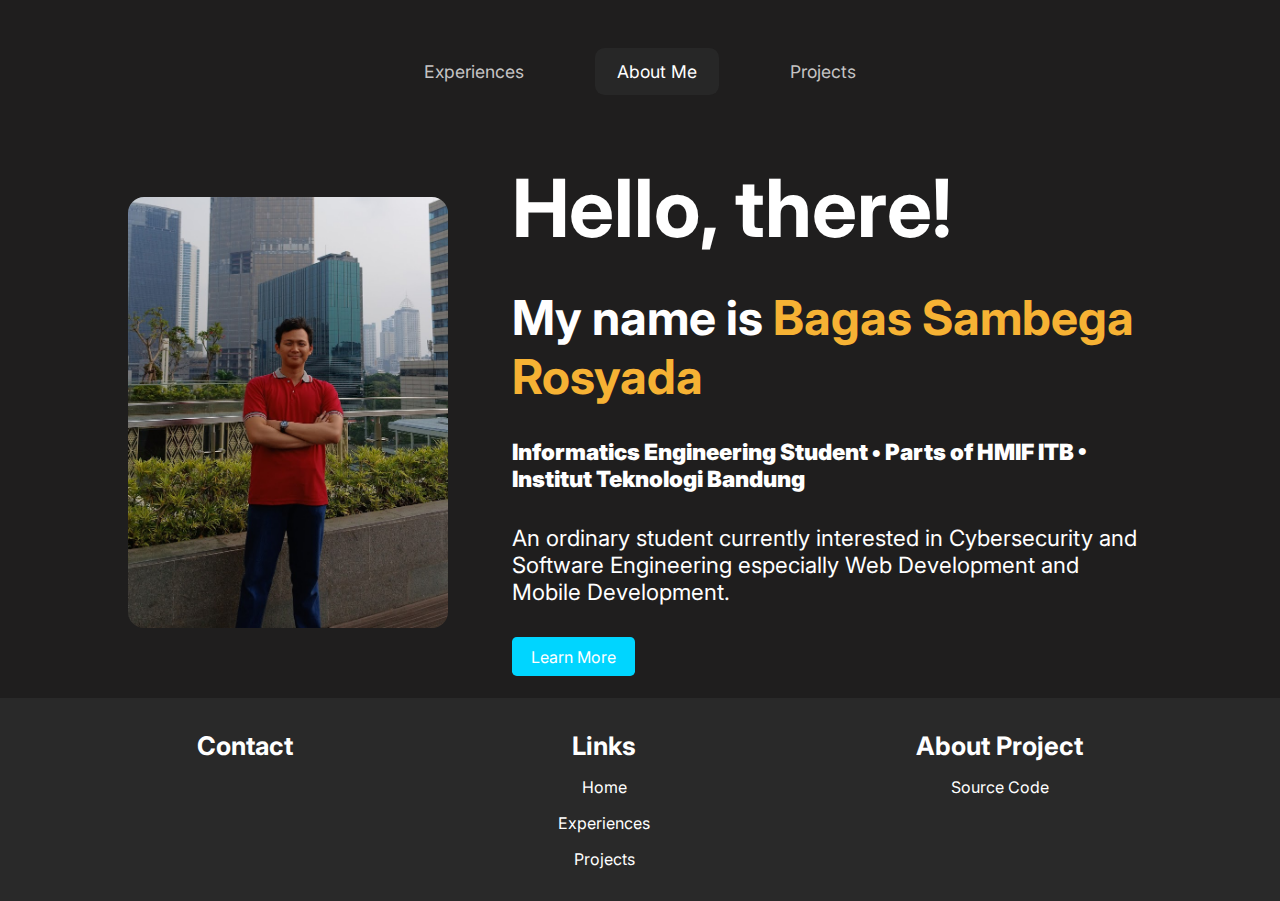
==== index.html @ 39cbf2ce "fix: main responsiveness" ====
<!DOCTYPE html>
<html lang="en">
<head>
    <meta charset="UTF-8">
    <meta name="viewport" content="width=device-width, initial-scale=1.0">
    <title>Portfolio - Homepage</title>
    <link href="index.css" rel="stylesheet">
    <link href="layout.css" rel="stylesheet">
    <link rel="stylesheet" href="https://cdnjs.cloudflare.com/ajax/libs/font-awesome/6.6.0/css/all.min.css" integrity="sha512-Kc323vGBEqzTmouAECnVceyQqyqdsSiqLQISBL29aUW4U/M7pSPA/gEUZQqv1cwx4OnYxTxve5UMg5GT6L4JJg==" crossorigin="anonymous" referrerpolicy="no-referrer" />
    <link rel="icon" type="image/x-icon" href="/assets/img/icon.png">
</head>
<body>
    <header>
        <input type="checkbox" id="nav-burger">
        <label for="nav-burger"><i class="fa-solid fa-bars"></i></label>
        <nav class="navbar">
            <a href="experience.html">Experiences</a>
            <a href="index.html" id="current">About Me</a>
            <a href="projects.html">Projects</a>
        </nav>
    </header>

    <section id="intro">
        <img loading="lazy" src="/assets/img/profpic.jpg" alt="Profile Picture">
        <article id="intro-desc">
            <h1>Hello, there!</h1>
            <h2>My name is <span>Bagas Sambega Rosyada</span></h2>
            <p>Informatics Engineering Student • Parts of HMIF ITB • Institut Teknologi Bandung</p>
            <p>An ordinary student currently interested in Cybersecurity and Software Engineering especially Web Development and Mobile Development.</p>
            <span>
                <a href="experience.html">Learn More  <i class="fa-solid fa-arrow-up-right-from-square"></i></a>
            </span>
        </article>
    </section>

    <footer>
        <div class="contacts-footer">
            <h1>Contact</h1>
            <div class="contacts">
                <a href="https://www.github.com/bagassambega" target="_blank"><i class="fa-brands fa-github"></i></a>
                <a href="https://www.linkedin.com/in/bagassambega" target="_blank"><i class="fa-brands fa-linkedin"></i></a>
                <a href="mailto:bagassambega@gmail.com" target="_blank"><i class="fa-solid fa-envelope"></i></a>
            </div>
        </div>
        <div class="links">
            <h1>Links</h1>
            <a href="index.html">Home</a>
            <a href="experience.html">Experiences</a>
            <a href="projects.html">Projects</a>
        </div>
        <div class="links">
            <h1>About Project</h1>
            <a href="https://github.com/bagassambega/WBD1-Portfolio" target="_blank">Source Code</a>
        </div>
    </footer>
</body>
</html>
---- index.css ----
#intro {
   display: flex;
   flex-direction: row;
   gap: 4rem;
   justify-content: space-around; 
   align-items: center;
   width: 80%;
   margin: 2rem auto;
}

#intro img {
    width: 25vw;
    min-width: 25vw;
    border-radius: 1rem;
    object-fit: contain;
}

#intro-desc {
    display: flex;
    flex-direction: column;
    gap: 2rem;
    justify-content: space-between;
    font-family: 'Inter', sans-serif;
}

#intro-desc h1 {
    font-size: 5rem;
}

#intro-desc p {
    font-size: 1.4rem;
}

#intro-desc p:first-of-type {
    font-weight: 900;
}

#intro-desc h2 {
    font-size: 3rem;
}

#intro-desc h2 span {
    color: rgb(246, 178, 52);
}

#intro-desc span a {
    text-decoration: none;
    padding: .6rem 1.2rem;
    background-color: var(--prim-button);
    color: var(--prim-color);
    border-radius: .3rem;
}

#intro-desc > span {
    margin-top: .6rem;
}

#intro-desc a:hover {
    background-color: var(--sec-button);
    transition: background-color .4s;
}

@media (max-width: 1080px) {
    #intro-desc {
        gap: 1rem;
    }

    #intro h1 {
        font-size: calc(3rem + 1vw);
    }

    #intro h2 {
        font-size: calc(1.5rem + .5vw);
    }

    #intro p, #intro a {
        font-size: 1rem;
    }
}

@media (max-width: 768px) {
    #intro {
        flex-direction: column;
        margin: 0;
        justify-content: center;
        align-items: center;
        gap: 1.6rem;
        margin: auto;
        width: 95%;
        padding: 1.6rem;
    }

    #intro img {
        width: 60%;
        align-self: center;
    }

    #intro-desc h1 {
        font-size: 2rem;
    }

    #intro-desc h2 {
        font-size: 1.1rem;
    }

    #intro-desc p {
        font-size: .8rem;
    }

    #intro-desc a {
        padding: .2rem .8rem;
        font-size: .8rem;
    }
}
---- layout.css ----
@import url('https://fonts.googleapis.com/css2?family=Montserrat:wght@100..900&display=swap');
@import url('https://fonts.googleapis.com/css2?family=Inter:ital,opsz,wght@0,14..32,100..900;1,14..32,100..900&display=swap');

:root {
    --bg-color: #1f1e1e;
    --bg-sec-color: rgb(41, 41, 41);
    --prim-color: white;
    --sec-color: rgb(197, 196, 196);
    --third-color: rgb(240, 240, 240);
    --bg-active: rgb(39, 39, 39);
    --def-font: 'Inter', sans-serif;
    --prim-button: rgb(0, 213, 255);
    --sec-button: rgb(0, 189, 255);
}

* {
    margin: 0;
    padding: 0;
    box-sizing: border-box;
}

body {
    background-color: var(--bg-color);
    color: var(--prim-color);
    font-family: var(--def-font);
}

nav {
    display: flex;
    flex-direction: row;
    justify-content: center;
    gap: 3rem;
    padding: 2rem 0;
    margin-top: 1rem;
}

nav a {
    text-decoration: none;
    color: var(--sec-color);
    font-size: 1.1rem;
    padding: .8rem 1.4rem;
    border-radius: .6rem;
}

nav a#current {
    color: var(--prim-color);
    background-color: var(--bg-active);
}

nav a:hover {
    color: var(--third-color);
    transition: color .25s;
}

#nav-burger {
    display: none;
}

header label {
    margin: 0 auto;
    display: none;
    font-size: 1.1rem;
}

header .nav-responsive label {
    cursor: pointer;
}

footer {
    display: flex;
    flex-direction: row;
    justify-content: space-around;
    padding: 2rem 4rem;
    background-color: var(--bg-sec-color);
}

footer .links {
    display: flex;
    flex-direction: column;
    gap: 1rem;
}

footer .contacts-footer {
    display: flex;
    flex-direction: column;
    gap: 1rem;
}

footer .contacts {
    display: flex;
    flex-direction: row;
    justify-content: space-between;
    gap: 2.5rem;
}

footer h1 {
    text-align: center;
    font-family: 'Inter';
    font-size: 1.6rem;
}

footer .links a, footer .contacts a {
    text-decoration: none;
    color: var(--prim-color);
    text-align: center;
}

footer .contacts a {
    font-size: 1.2rem;
}

footer .links a:hover, footer .contacts a:hover {
    color: var(--sec-color);
    transition: color .3s;
}

@media (max-width: 584px) {
    nav {
        padding: 0;
        display: none;
        flex-direction: column;
        gap: .1rem;
        margin: 0;
        align-items: center;
    }
    
    header {
        background-color: var(--bg-sec-color);
        padding: .8rem 1rem;
        margin-bottom: 2rem;
    }

    header label {
        display: block;
        margin: auto;
    }
    
    nav a {
        font-size: .9rem;
    }

    nav a#current {
        background-color: var(--bg-sec-color);
        font-weight: 700;
    }

    header .nav-responsive {
        display: flex;
        justify-content: center;
    }

    #nav-burger:checked ~ nav {
        display: flex;
        transition: all .5s;
    }

    footer {
        flex-direction: column;
        gap: 2rem;
    }

    footer .contacts {
        justify-content: center;
        gap: 2rem;
    }

    footer h1 {
        font-size: 1.4rem;
    }

    footer a {
        font-size: .8rem;
    }

    footer .links {
        gap: .8rem;
    }
}
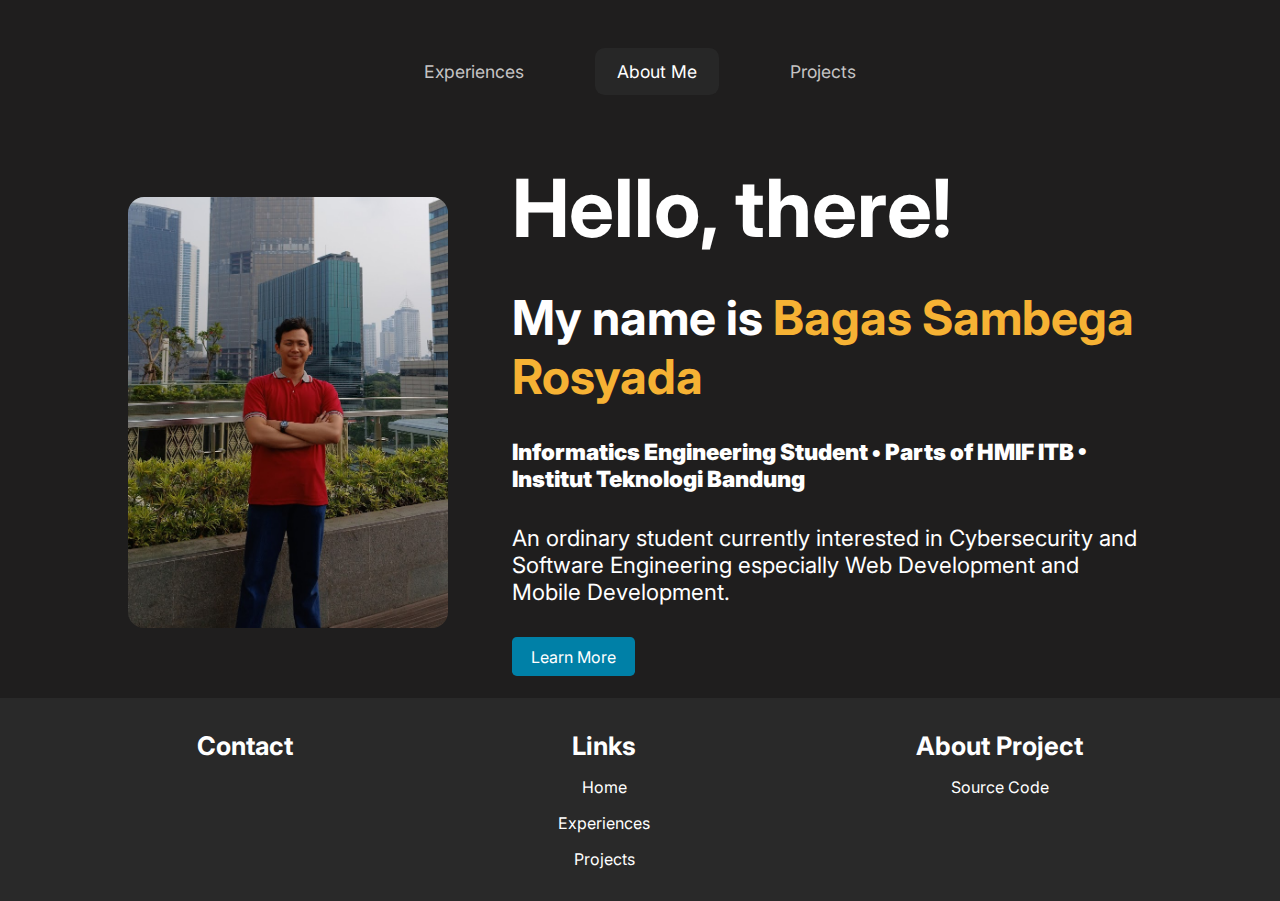
==== commit 5792fa2a: "fix: accessibility" ====
--- a/index.html
+++ b/index.html
@@ -37,9 +37,9 @@
         <div class="contacts-footer">
             <h1>Contact</h1>
             <div class="contacts">
-                <a href="https://www.github.com/bagassambega" target="_blank"><i class="fa-brands fa-github"></i></a>
-                <a href="https://www.linkedin.com/in/bagassambega" target="_blank"><i class="fa-brands fa-linkedin"></i></a>
-                <a href="mailto:bagassambega@gmail.com" target="_blank"><i class="fa-solid fa-envelope"></i></a>
+                <a href="https://www.github.com/bagassambega" id="" target="_blank"><i class="fa-brands fa-github"></i></a>
+                <a href="https://www.linkedin.com/in/bagassambega" name="linkedin" target="_blank"><i class="fa-brands fa-linkedin"></i></a>
+                <a href="mailto:bagassambega@gmail.com" target="_blank" ><i class="fa-solid fa-envelope"></i></a>
             </div>
         </div>
         <div class="links">
--- a/layout.css
+++ b/layout.css
@@ -9,8 +9,8 @@
     --third-color: rgb(240, 240, 240);
     --bg-active: rgb(39, 39, 39);
     --def-font: 'Inter', sans-serif;
-    --prim-button: rgb(0, 213, 255);
-    --sec-button: rgb(0, 189, 255);
+    --prim-button: #0080a7;
+    --sec-button: #0694be;
 }
 
 * {
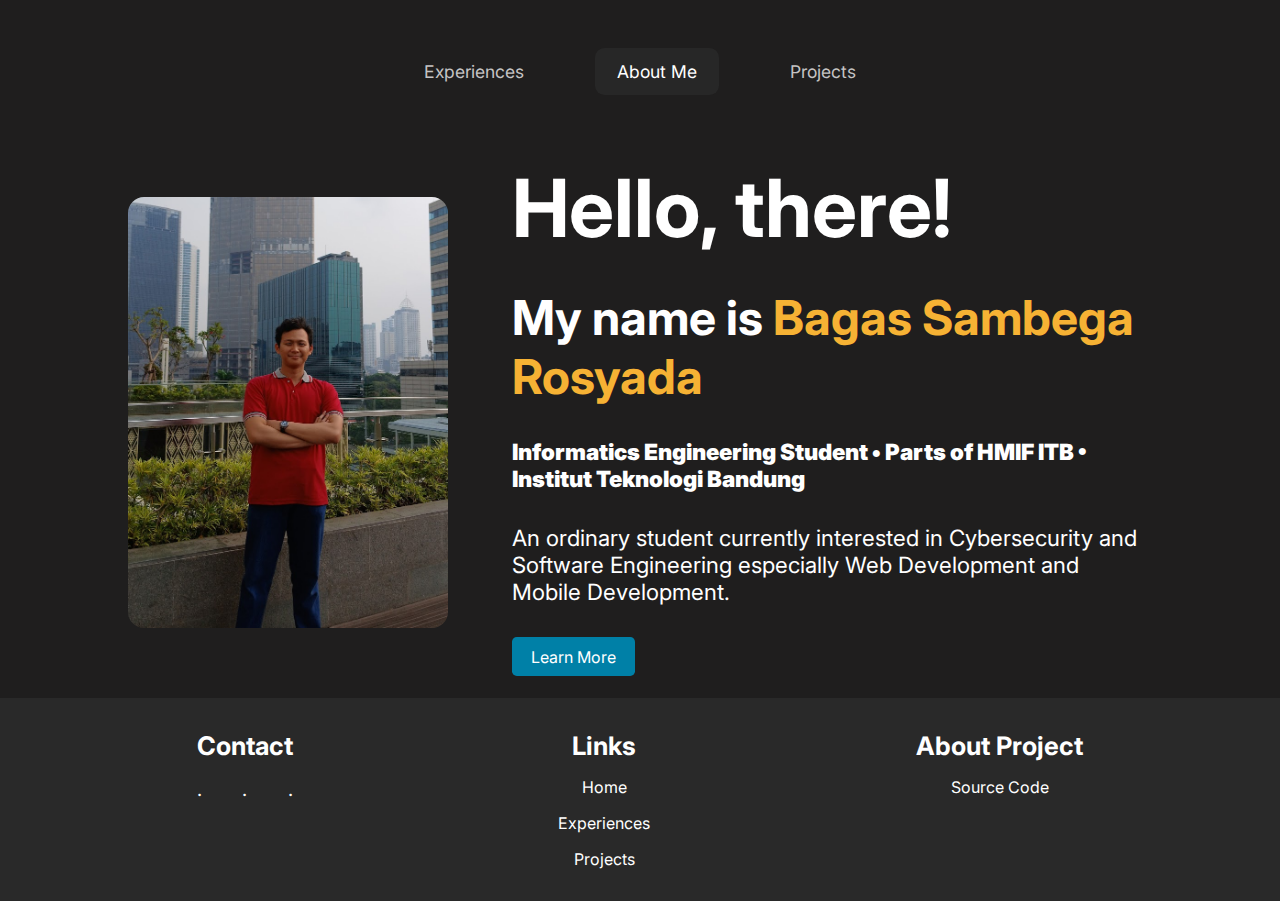
==== commit c35e294d: "fix: accessibility" ====
--- a/index.html
+++ b/index.html
@@ -37,9 +37,9 @@
         <div class="contacts-footer">
             <h1>Contact</h1>
             <div class="contacts">
-                <a href="https://www.github.com/bagassambega" id="" target="_blank"><i class="fa-brands fa-github"></i></a>
-                <a href="https://www.linkedin.com/in/bagassambega" name="linkedin" target="_blank"><i class="fa-brands fa-linkedin"></i></a>
-                <a href="mailto:bagassambega@gmail.com" target="_blank" ><i class="fa-solid fa-envelope"></i></a>
+                <a href="https://www.github.com/bagassambega" id="" target="_blank"><i class="fa-brands fa-github"></i>.</a>
+                <a href="https://www.linkedin.com/in/bagassambega" name="linkedin" target="_blank"><i class="fa-brands fa-linkedin"></i>.</a>
+                <a href="mailto:bagassambega@gmail.com" target="_blank" ><i class="fa-solid fa-envelope"></i>.</a>
             </div>
         </div>
         <div class="links">
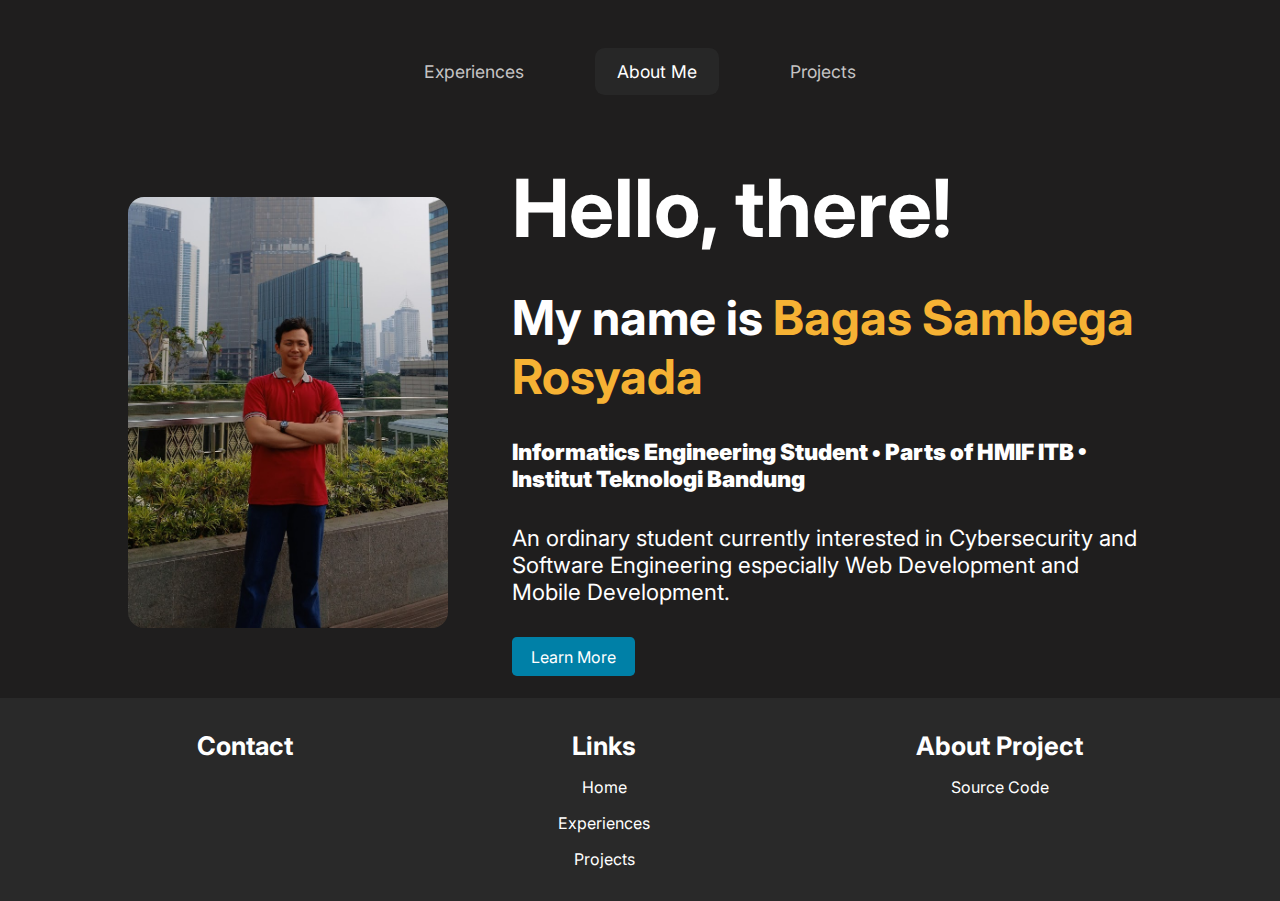
==== commit be597b09: "fix: icon" ====
--- a/index.html
+++ b/index.html
@@ -37,9 +37,9 @@
         <div class="contacts-footer">
             <h1>Contact</h1>
             <div class="contacts">
-                <a href="https://www.github.com/bagassambega" id="" target="_blank"><i class="fa-brands fa-github"></i>.</a>
-                <a href="https://www.linkedin.com/in/bagassambega" name="linkedin" target="_blank"><i class="fa-brands fa-linkedin"></i>.</a>
-                <a href="mailto:bagassambega@gmail.com" target="_blank" ><i class="fa-solid fa-envelope"></i>.</a>
+                <a href="https://www.github.com/bagassambega" id="" target="_blank"><i class="fa-brands fa-github"></i></a>
+                <a href="https://www.linkedin.com/in/bagassambega" name="linkedin" target="_blank"><i class="fa-brands fa-linkedin"></i></a>
+                <a href="mailto:bagassambega@gmail.com" target="_blank" ><i class="fa-solid fa-envelope"></i></a>
             </div>
         </div>
         <div class="links">
--- a/index.css
+++ b/index.css
@@ -91,7 +91,7 @@
     }
 
     #intro img {
-        width: 60%;
+        width: 55%;
         align-self: center;
     }
 
@@ -111,4 +111,18 @@
         padding: .2rem .8rem;
         font-size: .8rem;
     }
+}
+
+@media (max-width: 950px) {
+    #intro {
+        width: 90vw;
+    }
+
+    #intro-desc h1 {
+        font-size: 2.5rem;
+    }
+
+    #intro-desc h2 {
+        font-size: 1.5rem;
+    }
 }--- a/layout.css
+++ b/layout.css
@@ -133,6 +133,7 @@
     header label {
         display: block;
         margin: auto;
+        text-align: center;
     }
     
     nav a {
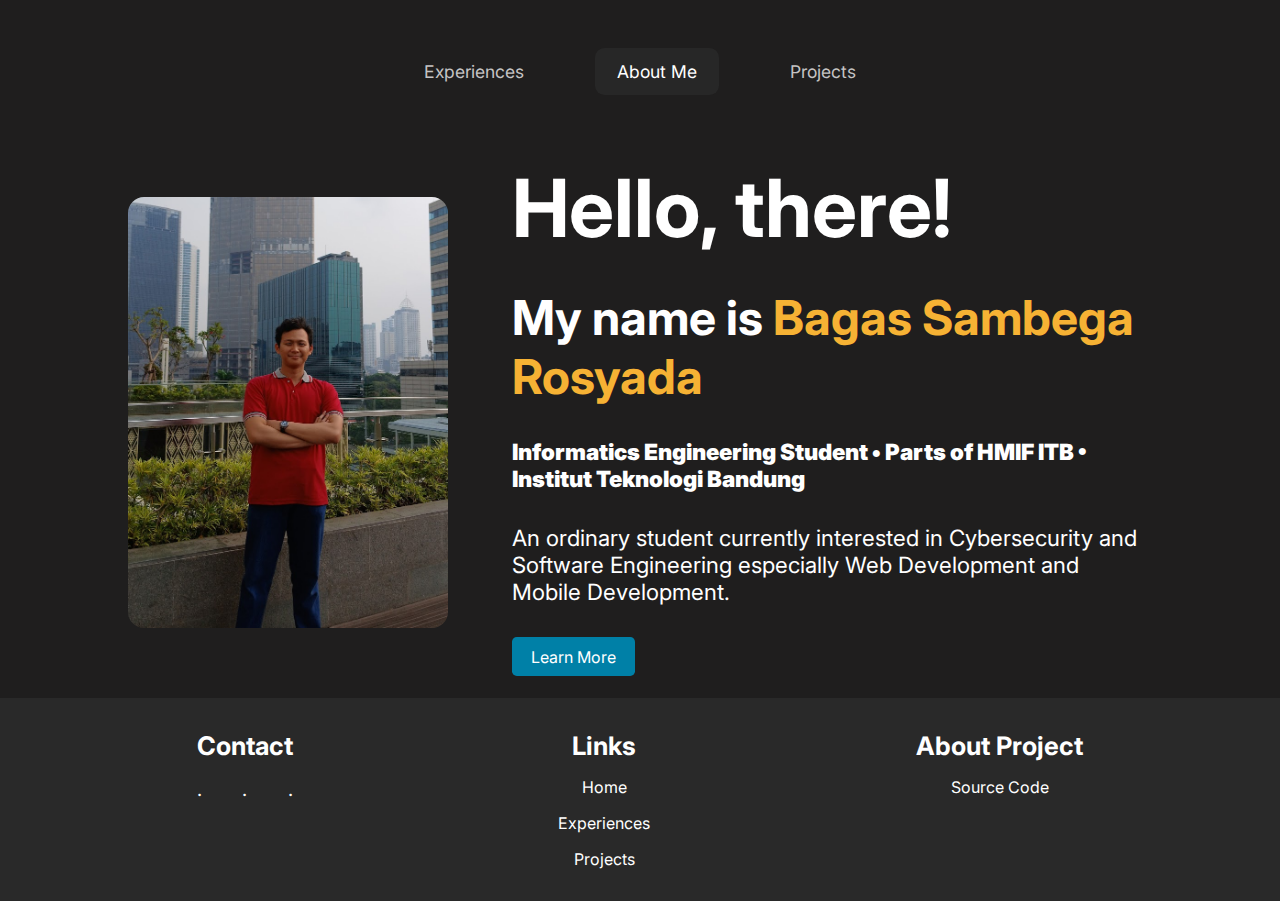
==== commit 254d4db1: "fix: accessibility" ====
--- a/index.html
+++ b/index.html
@@ -37,9 +37,9 @@
         <div class="contacts-footer">
             <h1>Contact</h1>
             <div class="contacts">
-                <a href="https://www.github.com/bagassambega" id="" target="_blank"><i class="fa-brands fa-github"></i></a>
-                <a href="https://www.linkedin.com/in/bagassambega" name="linkedin" target="_blank"><i class="fa-brands fa-linkedin"></i></a>
-                <a href="mailto:bagassambega@gmail.com" target="_blank" ><i class="fa-solid fa-envelope"></i></a>
+                <a href="https://www.github.com/bagassambega" id="" target="_blank"><i class="fa-brands fa-github"></i>.</a>
+                <a href="https://www.linkedin.com/in/bagassambega" name="linkedin" target="_blank"><i class="fa-brands fa-linkedin"></i>.</a>
+                <a href="mailto:bagassambega@gmail.com" target="_blank" ><i class="fa-solid fa-envelope"></i>.</a>
             </div>
         </div>
         <div class="links">
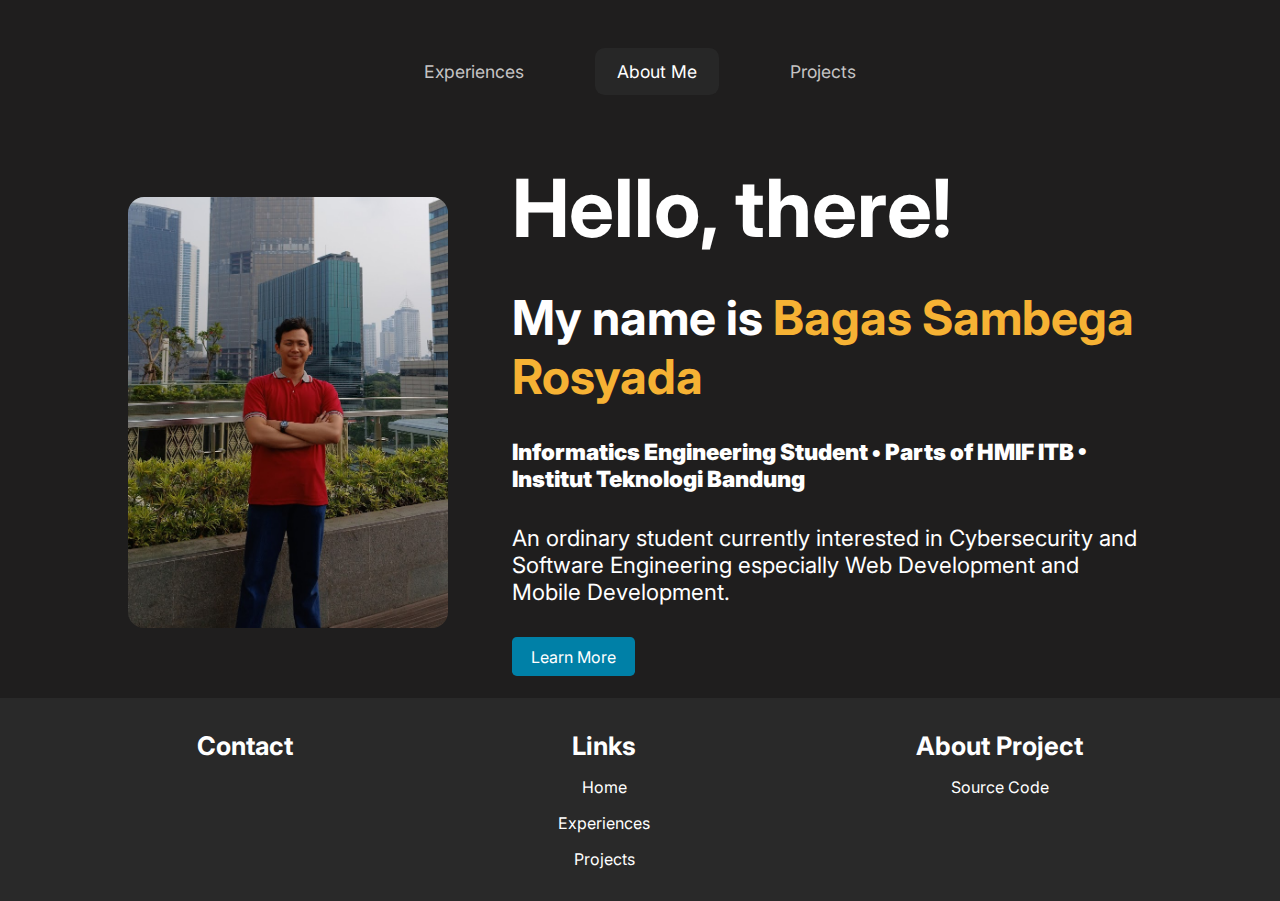
==== commit aa5f29cb: "fix: image compress optimize" ====
--- a/index.html
+++ b/index.html
@@ -20,26 +20,28 @@
         </nav>
     </header>
 
-    <section id="intro">
-        <img loading="lazy" src="/assets/img/profpic.jpg" alt="Profile Picture">
-        <article id="intro-desc">
-            <h1>Hello, there!</h1>
-            <h2>My name is <span>Bagas Sambega Rosyada</span></h2>
-            <p>Informatics Engineering Student • Parts of HMIF ITB • Institut Teknologi Bandung</p>
-            <p>An ordinary student currently interested in Cybersecurity and Software Engineering especially Web Development and Mobile Development.</p>
-            <span>
-                <a href="experience.html">Learn More  <i class="fa-solid fa-arrow-up-right-from-square"></i></a>
-            </span>
-        </article>
-    </section>
+    <main>
+        <section id="intro">
+            <img src="/assets/img/profpic.jpg" alt="Profile Picture">
+            <article id="intro-desc">
+                <h1>Hello, there!</h1>
+                <h2>My name is <span>Bagas Sambega Rosyada</span></h2>
+                <p>Informatics Engineering Student • Parts of HMIF ITB • Institut Teknologi Bandung</p>
+                <p>An ordinary student currently interested in Cybersecurity and Software Engineering especially Web Development and Mobile Development.</p>
+                <span>
+                    <a href="experience.html">Learn More  <i class="fa-solid fa-arrow-up-right-from-square"></i></a>
+                </span>
+            </article>
+        </section>
+    </main>
 
     <footer>
         <div class="contacts-footer">
             <h1>Contact</h1>
             <div class="contacts">
-                <a href="https://www.github.com/bagassambega" id="" target="_blank"><i class="fa-brands fa-github"></i>.</a>
-                <a href="https://www.linkedin.com/in/bagassambega" name="linkedin" target="_blank"><i class="fa-brands fa-linkedin"></i>.</a>
-                <a href="mailto:bagassambega@gmail.com" target="_blank" ><i class="fa-solid fa-envelope"></i>.</a>
+                <a href="https://www.github.com/bagassambega" target="_blank"><i class="fa-brands fa-github"></i></a>
+                <a href="https://www.linkedin.com/in/bagassambega" name="linkedin" target="_blank"><i class="fa-brands fa-linkedin"></i></a>
+                <a href="mailto:bagassambega@gmail.com" target="_blank" ><i class="fa-solid fa-envelope"></i></a>
             </div>
         </div>
         <div class="links">
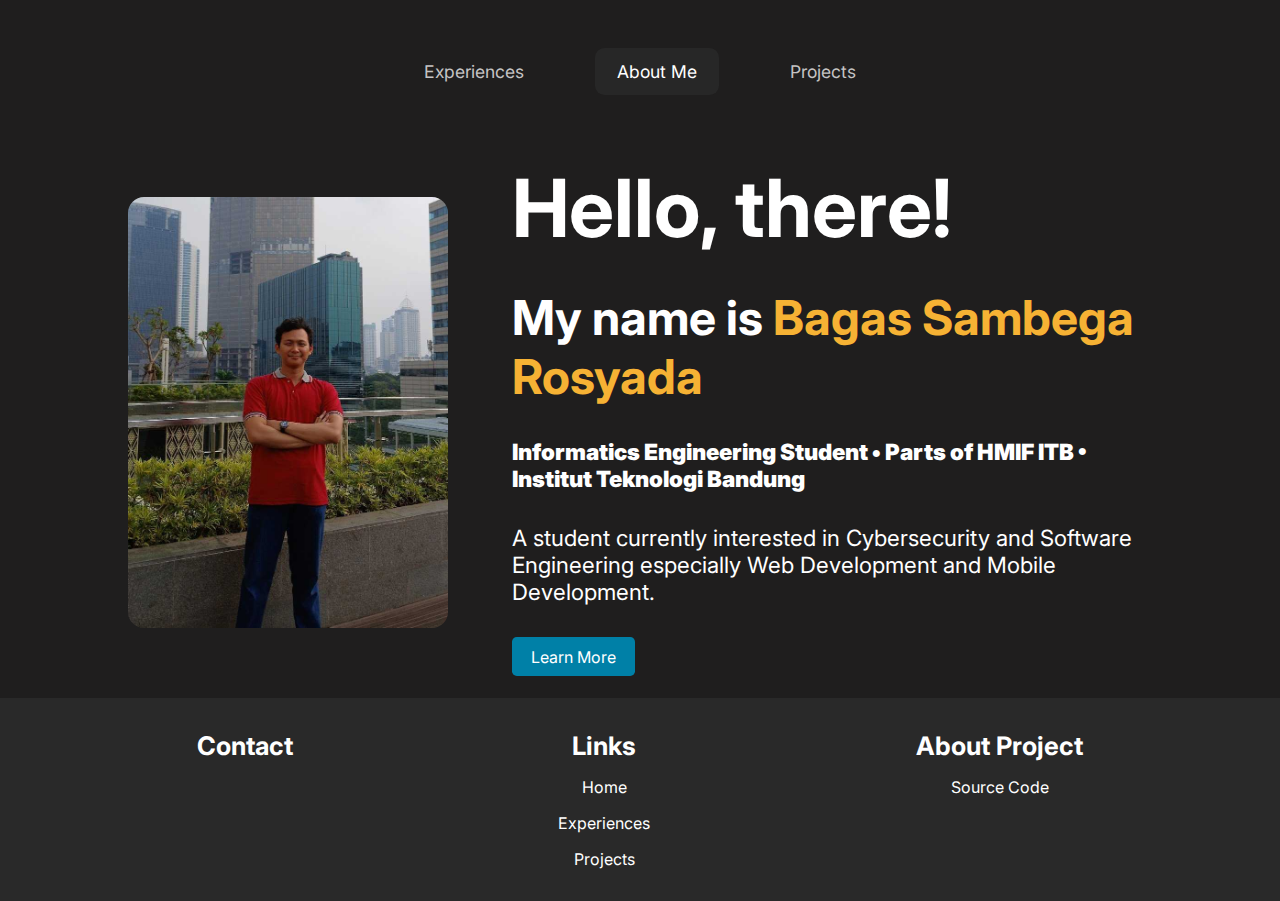
==== commit 21186257: "fix: optimize" ====
--- a/index.html
+++ b/index.html
@@ -2,6 +2,7 @@
 <html lang="en">
 <head>
     <meta charset="UTF-8">
+    <meta name="description" content="Portfolio">
     <meta name="viewport" content="width=device-width, initial-scale=1.0">
     <title>Portfolio - Homepage</title>
     <link href="index.css" rel="stylesheet">
@@ -27,7 +28,7 @@
                 <h1>Hello, there!</h1>
                 <h2>My name is <span>Bagas Sambega Rosyada</span></h2>
                 <p>Informatics Engineering Student • Parts of HMIF ITB • Institut Teknologi Bandung</p>
-                <p>An ordinary student currently interested in Cybersecurity and Software Engineering especially Web Development and Mobile Development.</p>
+                <p>A student currently interested in Cybersecurity and Software Engineering especially Web Development and Mobile Development.</p>
                 <span>
                     <a href="experience.html">Learn More  <i class="fa-solid fa-arrow-up-right-from-square"></i></a>
                 </span>
